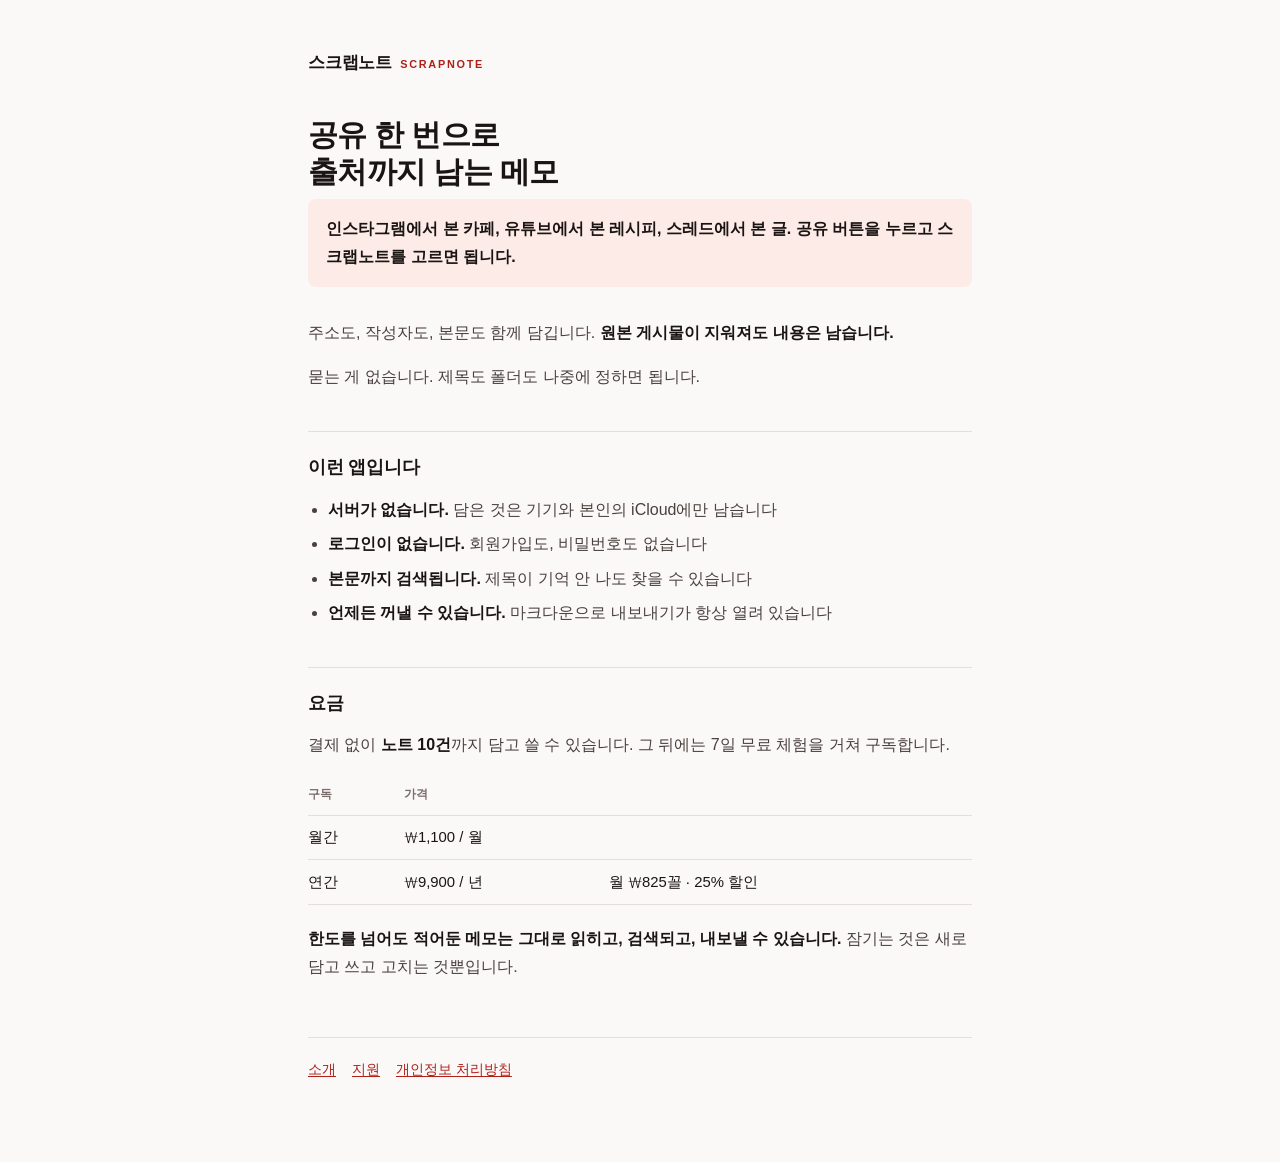
==== index.html @ 55215bb9 "스크랩노트 공개 페이지 — 소개·지원·개인정보 처리방침 App Store 등록에 개인정보 처리방침 URL과 지원 URL이 필수다. 앱 저장소는 비공개이고 무료 플랜은 비공개 저장소" ====
<!doctype html>
<html lang="ko">
<head>
<meta charset="utf-8">
<meta name="viewport" content="width=device-width, initial-scale=1">
<title>스크랩노트 — 공유 한 번으로 출처까지 남는 메모</title>
<meta name="description" content="인스타그램·유튜브·스레드에서 본 것을 공유 한 번으로 담는 iOS 메모 앱.">
<link rel="stylesheet" href="_style.css">
</head>
<body>
<div class="wrap">
<header class="brand">
  <a href="./"><span class="ko">스크랩노트</span><span class="en">ScrapNote</span></a>
</header>
<h1>공유 한 번으로<br>출처까지 남는 메모</h1>
<p class="lede">인스타그램에서 본 카페, 유튜브에서 본 레시피, 스레드에서 본 글. 공유 버튼을 누르고 스크랩노트를 고르면 됩니다.</p>
<p>주소도, 작성자도, 본문도 함께 담깁니다. <strong>원본 게시물이 지워져도 내용은 남습니다.</strong></p>
<p>묻는 게 없습니다. 제목도 폴더도 나중에 정하면 됩니다.</p>

<h2>이런 앱입니다</h2>
<ul>
  <li><strong>서버가 없습니다.</strong> 담은 것은 기기와 본인의 iCloud에만 남습니다</li>
  <li><strong>로그인이 없습니다.</strong> 회원가입도, 비밀번호도 없습니다</li>
  <li><strong>본문까지 검색됩니다.</strong> 제목이 기억 안 나도 찾을 수 있습니다</li>
  <li><strong>언제든 꺼낼 수 있습니다.</strong> 마크다운으로 내보내기가 항상 열려 있습니다</li>
</ul>

<h2>요금</h2>
<p>결제 없이 <strong>노트 10건</strong>까지 담고 쓸 수 있습니다. 그 뒤에는 7일 무료 체험을 거쳐 구독합니다.</p>
<div class="scroller"><table>
<thead><tr><th>구독</th><th>가격</th><th></th></tr></thead>
<tbody>
<tr><td>월간</td><td>₩1,100 / 월</td><td></td></tr>
<tr><td>연간</td><td>₩9,900 / 년</td><td>월 ₩825꼴 · 25% 할인</td></tr>
</tbody>
</table></div>
<p><strong>한도를 넘어도 적어둔 메모는 그대로 읽히고, 검색되고, 내보낼 수 있습니다.</strong> 잠기는 것은 새로 담고 쓰고 고치는 것뿐입니다.</p>
<footer>
  <a href="./">소개</a><a href="support.html">지원</a><a href="privacy.html">개인정보 처리방침</a>
</footer>
</div>
</body>
</html>
---- _style.css ----
/* 앱과 같은 토큰 (DesignTokens.swift) */
:root {
  --brand: #DE2E24; --brand-ink: #AE2018; --brand-soft: #FDEBE8;
  --ground: #FBF9F8; --surface: #FFFFFF; --sunk: #F4EFED;
  --ink: #1A1513; --ink2: #4A403D; --ink3: #7A6E6A;
  --hairline: #E6DEDB;
}
@media (prefers-color-scheme: dark) {
  :root {
    --brand: #FF6A5C; --brand-ink: #FF9084; --brand-soft: #35201D;
    --ground: #16110F; --surface: #1E1815; --sunk: #241D1A;
    --ink: #F3EDEB; --ink2: #C4B8B4; --ink3: #93857F;
    --hairline: #362C29;
  }
}
* { box-sizing: border-box; }
html { -webkit-text-size-adjust: 100%; }
body {
  margin: 0; background: var(--ground); color: var(--ink);
  font: 16px/1.75 "Apple SD Gothic Neo", "Pretendard", -apple-system,
        BlinkMacSystemFont, "Segoe UI", "Malgun Gothic", sans-serif;
  -webkit-font-smoothing: antialiased;
}
.wrap { max-width: 44rem; margin: 0 auto; padding: 3rem 1.25rem 5rem; }
header.brand { display: flex; align-items: center; gap: .6rem; margin-bottom: 2.5rem; }
header.brand a { display: flex; align-items: baseline; gap: .5rem; text-decoration: none; }
header.brand .ko { font-size: 1.05rem; font-weight: 800; color: var(--ink); letter-spacing: -.01em; }
header.brand .en {
  font-size: .68rem; font-weight: 700; letter-spacing: .16em;
  text-transform: uppercase; color: var(--brand-ink);
}
h1 { font-size: 1.85rem; font-weight: 800; line-height: 1.25; letter-spacing: -.02em; margin: 0 0 .5rem; }
h2 {
  font-size: 1.12rem; font-weight: 700; margin: 2.5rem 0 .75rem;
  padding-top: 1.25rem; border-top: 1px solid var(--hairline); letter-spacing: -.01em;
}
h3 { font-size: 1rem; font-weight: 700; margin: 1.75rem 0 .4rem; }
p, li { color: var(--ink2); }
p { margin: 0 0 1rem; }
strong, b { color: var(--ink); font-weight: 700; }
.meta { color: var(--ink3); font-size: .86rem; margin-bottom: 2rem; }
.lede {
  background: var(--brand-soft); color: var(--ink);
  padding: 1rem 1.15rem; border-radius: 8px; margin: 0 0 2rem; font-weight: 600;
}
ul, ol { padding-left: 1.25rem; margin: 0 0 1rem; }
li { margin-bottom: .4rem; }
.scroller { overflow-x: auto; margin: 0 0 1.25rem; }
table { border-collapse: collapse; width: 100%; font-size: .93rem; min-width: 26rem; }
th, td { text-align: left; padding: .55rem .8rem .55rem 0; border-bottom: 1px solid var(--hairline); vertical-align: top; }
th { font-size: .78rem; font-weight: 700; color: var(--ink3); letter-spacing: .04em; }
code {
  font-family: ui-monospace, SFMono-Regular, Menlo, monospace;
  font-size: .88em; background: var(--sunk); padding: .1em .35em; border-radius: 3px;
  overflow-wrap: anywhere;
}
a { color: var(--brand-ink); text-underline-offset: 2px; }
a:focus-visible { outline: 2px solid var(--brand); outline-offset: 2px; }
footer {
  margin-top: 3.5rem; padding-top: 1.25rem; border-top: 1px solid var(--hairline);
  font-size: .86rem; color: var(--ink3);
}
footer a { margin-right: 1rem; }
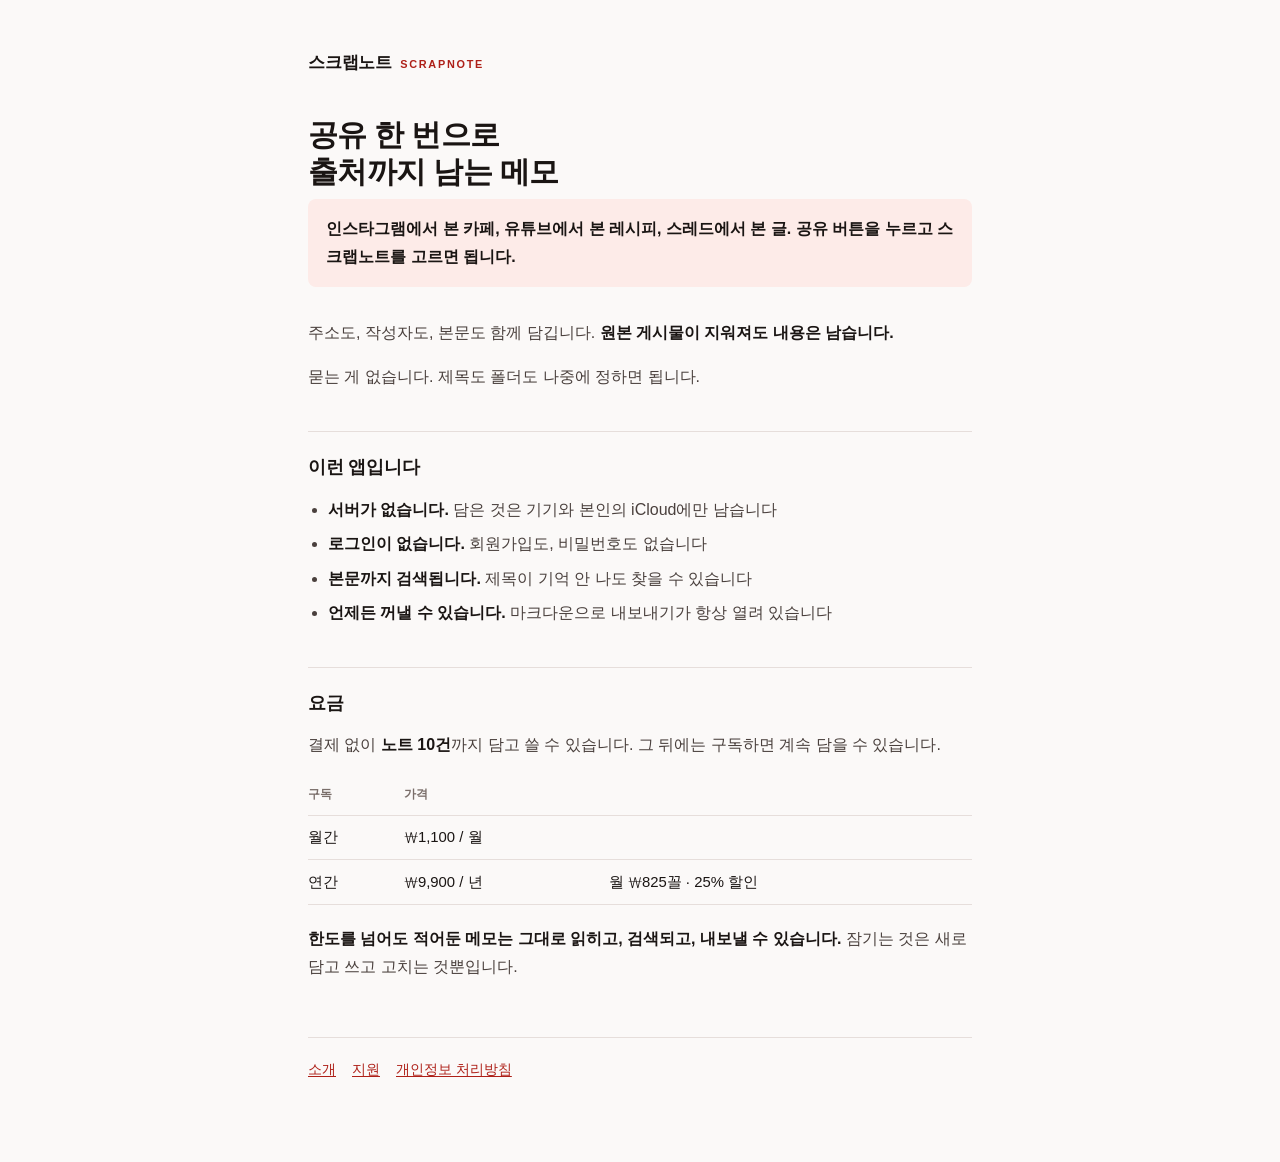
==== commit 3a23fae4: "fix: 무료 체험 문장을 걷어낸다 7일 무료 체험을 없앴다. 노트 10건 무료는 그대로다.  Co-Authored-By: Claude Opus 5 (1M context) <nor" ====
--- a/index.html
+++ b/index.html
@@ -26,7 +26,7 @@
 </ul>
 
 <h2>요금</h2>
-<p>결제 없이 <strong>노트 10건</strong>까지 담고 쓸 수 있습니다. 그 뒤에는 7일 무료 체험을 거쳐 구독합니다.</p>
+<p>결제 없이 <strong>노트 10건</strong>까지 담고 쓸 수 있습니다. 그 뒤에는 구독하면 계속 담을 수 있습니다.</p>
 <div class="scroller"><table>
 <thead><tr><th>구독</th><th>가격</th><th></th></tr></thead>
 <tbody>
